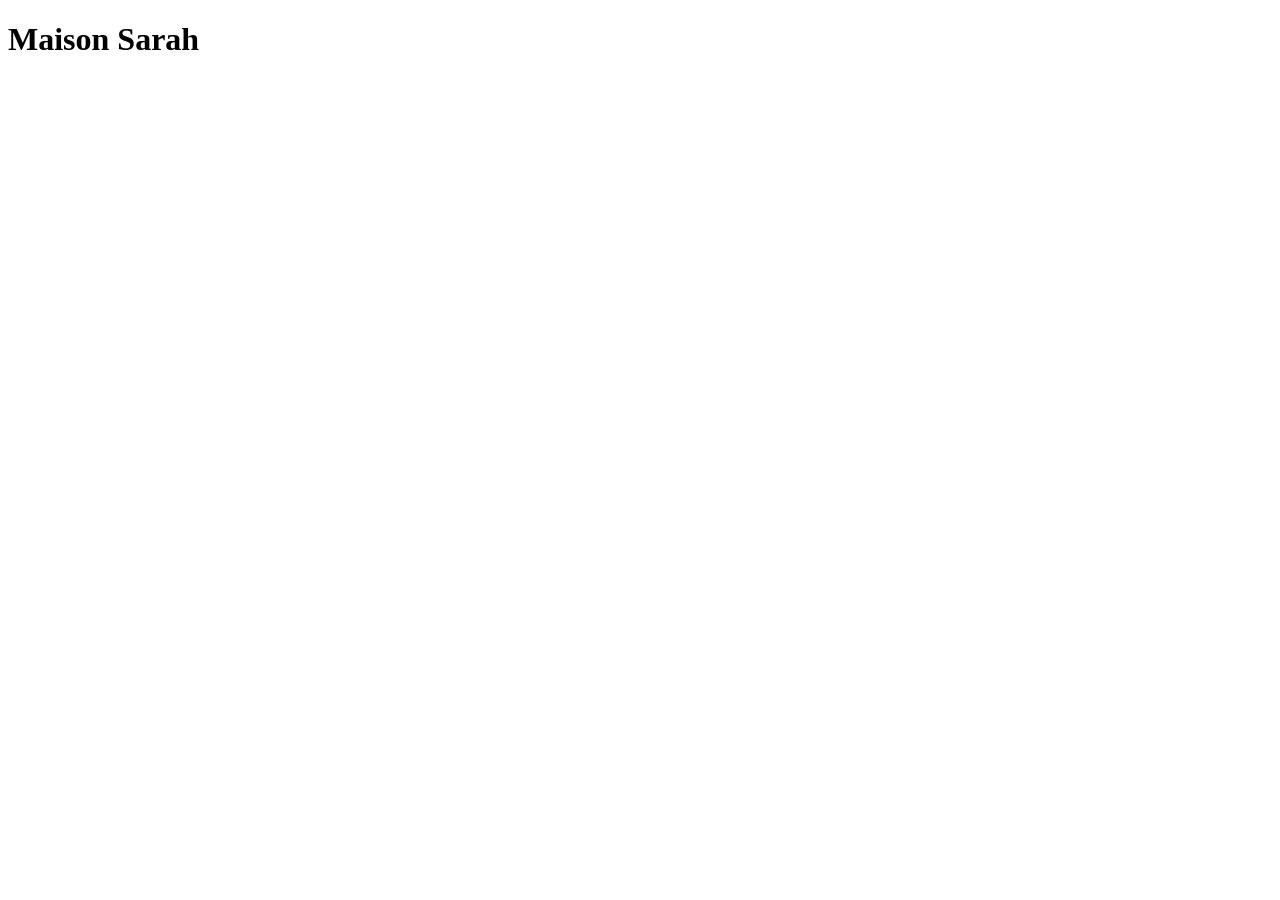
==== index.html @ 296d78a8 "Added initial home page" ====
<!DOCTYPE html>
<html lang="en">
  <head>
    <meta charset="UTF-8">
    <meta name="viewport" content="width=device-width, initial-scale=1.0">
    <title>Maison Sarah</title>
  </head>
  <body>
    <h1>Maison Sarah</h1>
  </body>
</html>
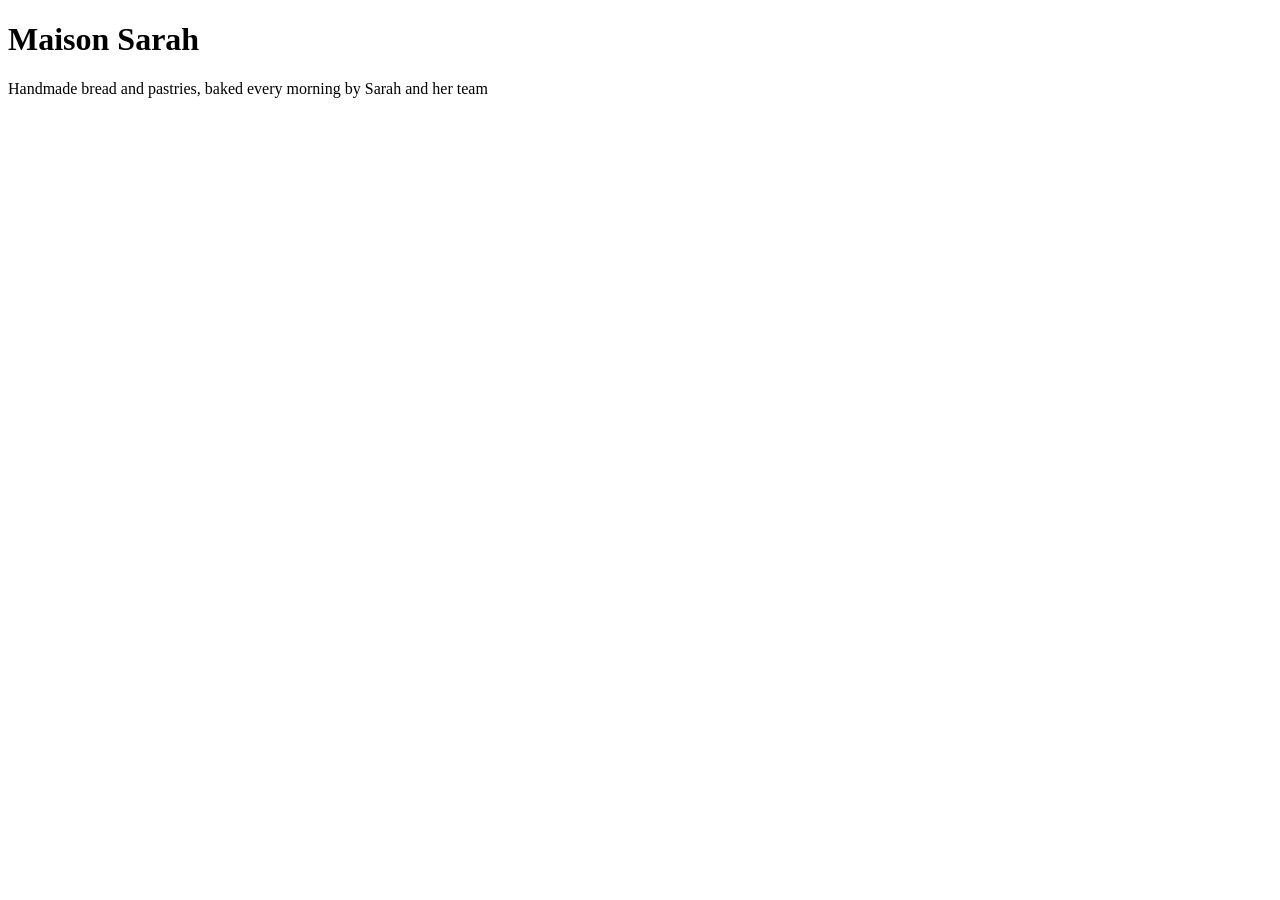
==== commit 26797b62: "Add welcome paragraph to home page" ====
--- a/index.html
+++ b/index.html
@@ -7,5 +7,6 @@
   </head>
   <body>
     <h1>Maison Sarah</h1>
+    <p>Handmade bread and pastries, baked every morning by Sarah and her team</p>
   </body>
 </html>
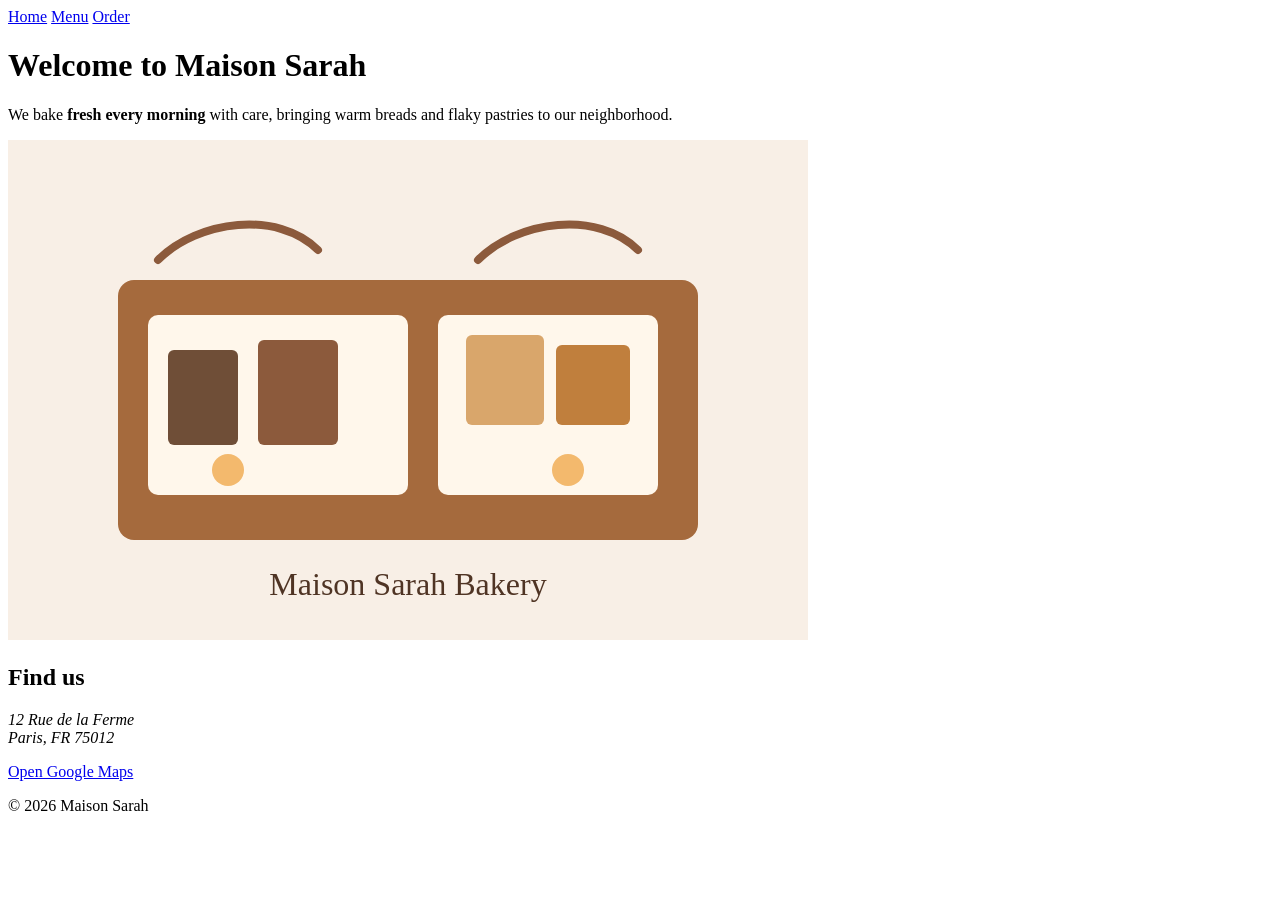
==== commit 840b67ea: "Added three-page structure with shared nav" ====
--- a/index.html
+++ b/index.html
@@ -1,12 +1,50 @@
-<!DOCTYPE html>
+<!doctype html>
 <html lang="en">
   <head>
-    <meta charset="UTF-8">
-    <meta name="viewport" content="width=device-width, initial-scale=1.0">
-    <title>Maison Sarah</title>
+    <meta charset="UTF-8" />
+    <meta name="viewport" content="width=device-width, initial-scale=1.0" />
+    <title>Maison Sarah | Home</title>
   </head>
   <body>
-    <h1>Maison Sarah</h1>
-    <p>Handmade bread and pastries, baked every morning by Sarah and her team</p>
+    <header>
+      <nav aria-label="Primary navigation">
+        <a href="index.html">Home</a>
+        <a href="menu.html">Menu</a>
+        <a href="order.html">Order</a>
+      </nav>
+    </header>
+
+    <main>
+      <h1>Welcome to Maison Sarah</h1>
+      <p>
+        We bake <strong>fresh every morning</strong> with care, bringing warm
+        breads and flaky pastries to our neighborhood.
+      </p>
+
+      <img
+        src="images/maison-sarah-bakery.svg"
+        alt="A warm bakery counter filled with fresh bread and pastries at Maison Sarah."
+      />
+
+      <section>
+        <h2>Find us</h2>
+        <address>
+          12 Rue de la Ferme<br />
+          Paris, FR 75012
+        </address>
+        <p>
+          <a
+            href="https://www.google.com/maps"
+            target="_blank"
+            rel="noopener noreferrer"
+            >Open Google Maps</a
+          >
+        </p>
+      </section>
+    </main>
+
+    <footer>
+      <p>© 2026 Maison Sarah</p>
+    </footer>
   </body>
-</html>+</html>
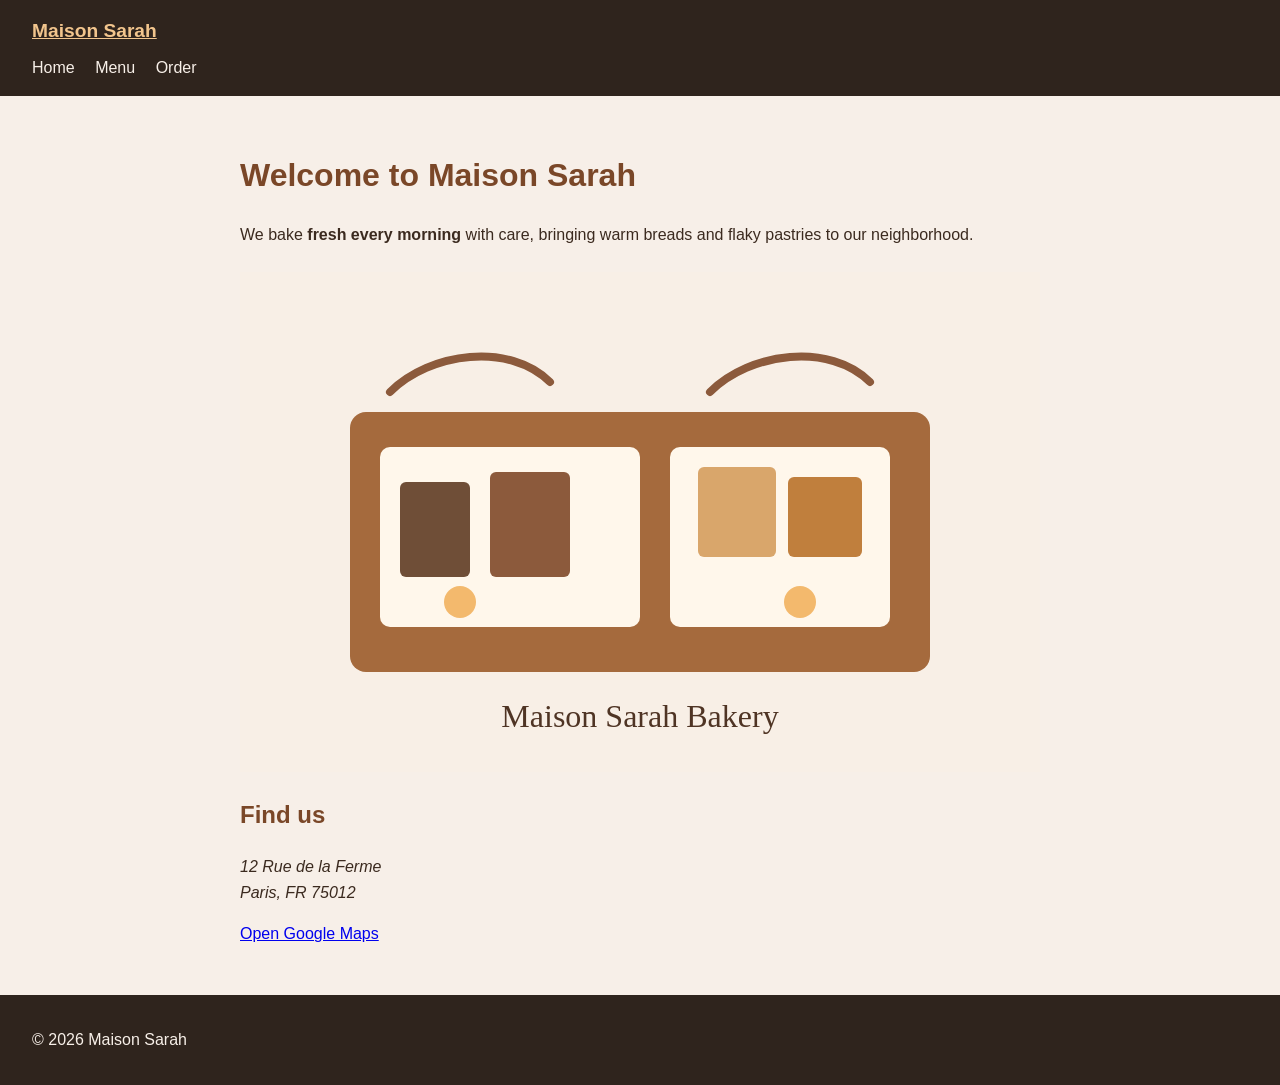
==== commit b5a2e815: "Add base styling and shared page structure" ====
--- a/index.html
+++ b/index.html
@@ -4,9 +4,11 @@
     <meta charset="UTF-8" />
     <meta name="viewport" content="width=device-width, initial-scale=1.0" />
     <title>Maison Sarah | Home</title>
+    <link rel="stylesheet" href="styles.css" />
   </head>
   <body>
     <header>
+      <a class="brand" href="index.html">Maison Sarah</a>
       <nav aria-label="Primary navigation">
         <a href="index.html">Home</a>
         <a href="menu.html">Menu</a>
--- a/styles.css
+++ b/styles.css
@@ -0,0 +1,56 @@
+body {
+  margin: 0;
+  font-family: Arial, sans-serif;
+  background-color: #f7efe8;
+  color: #3b2a1f;
+  line-height: 1.6;
+}
+
+header,
+footer {
+  background-color: #2f241d;
+  color: #f7efe8;
+  padding: 1rem 2rem;
+}
+
+h1,
+h2 {
+  color: #7a4728;
+}
+
+nav a {
+  color: #f7efe8;
+  text-decoration: none;
+  margin-right: 1rem;
+}
+
+.brand {
+  display: inline-block;
+  font-size: 1.2rem;
+  font-weight: bold;
+  color: #f2c58d;
+  margin-bottom: 0.5rem;
+}
+
+main {
+  padding: 2rem;
+  max-width: 800px;
+  margin: 0 auto;
+}
+
+img {
+  display: block;
+  max-width: 100%;
+  height: auto;
+  margin: 1.5rem 0;
+}
+
+.tagline {
+  font-style: italic;
+  color: #6a4a2f;
+}
+
+.price {
+  color: #a55d1f;
+  font-weight: bold;
+}
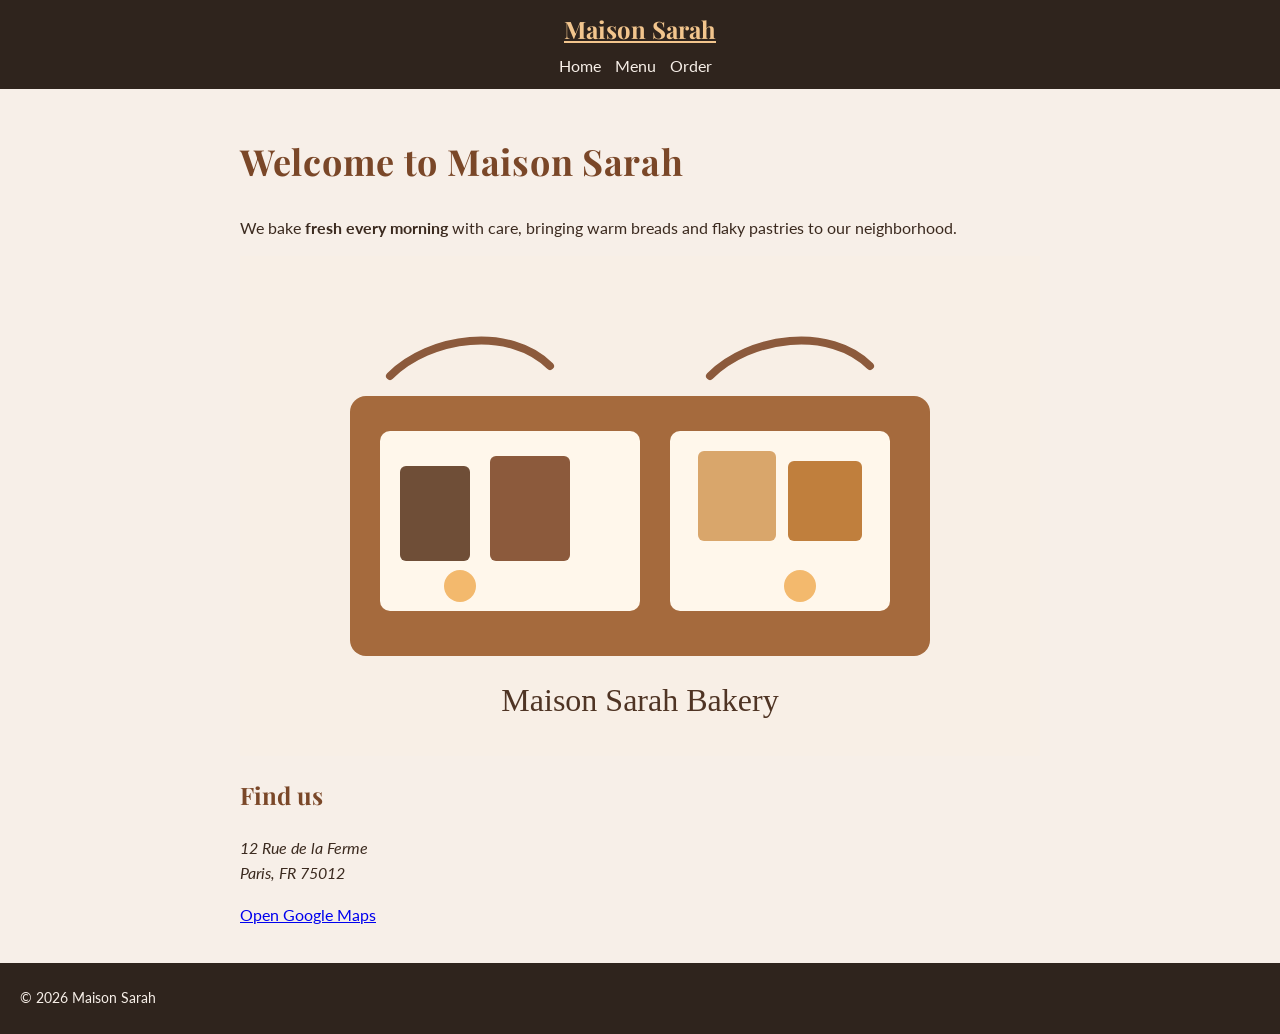
==== commit 15fedf36: "Added type system with Playfair Display and Lato on a rem scale" ====
--- a/index.html
+++ b/index.html
@@ -4,6 +4,12 @@
     <meta charset="UTF-8" />
     <meta name="viewport" content="width=device-width, initial-scale=1.0" />
     <title>Maison Sarah | Home</title>
+    <link rel="preconnect" href="https://fonts.googleapis.com" />
+    <link rel="preconnect" href="https://fonts.gstatic.com" crossorigin />
+    <link
+      href="https://fonts.googleapis.com/css2?family=Lato:wght@400;700&family=Playfair+Display:wght@600;700&display=swap"
+      rel="stylesheet"
+    />
     <link rel="stylesheet" href="styles.css" />
   </head>
   <body>
--- a/styles.css
+++ b/styles.css
@@ -1,9 +1,14 @@
+html {
+  font-size: 62.5%;
+}
+
 body {
   margin: 0;
-  font-family: Arial, sans-serif;
+  font-family: "Lato", Arial, sans-serif;
+  font-size: 1.6rem;
+  line-height: 1.6;
   background-color: #f7efe8;
   color: #3b2a1f;
-  line-height: 1.6;
 }
 
 header,
@@ -11,11 +16,22 @@
   background-color: #2f241d;
   color: #f7efe8;
   padding: 1rem 2rem;
+  text-align: center;
 }
 
 h1,
 h2 {
+  font-family: "Playfair Display", Georgia, serif;
   color: #7a4728;
+}
+
+h1 {
+  font-size: 3.6rem;
+  letter-spacing: 0.02em;
+}
+
+h2 {
+  font-size: 2.4rem;
 }
 
 nav a {
@@ -26,8 +42,9 @@
 
 .brand {
   display: inline-block;
-  font-size: 1.2rem;
-  font-weight: bold;
+  font-family: "Playfair Display", Georgia, serif;
+  font-size: 2.4rem;
+  font-weight: 700;
   color: #f2c58d;
   margin-bottom: 0.5rem;
 }
@@ -36,6 +53,10 @@
   padding: 2rem;
   max-width: 800px;
   margin: 0 auto;
+}
+
+p {
+  text-align: left;
 }
 
 img {
@@ -50,6 +71,10 @@
   color: #6a4a2f;
 }
 
+footer {
+  font-size: 1.4rem;
+}
+
 .price {
   color: #a55d1f;
   font-weight: bold;
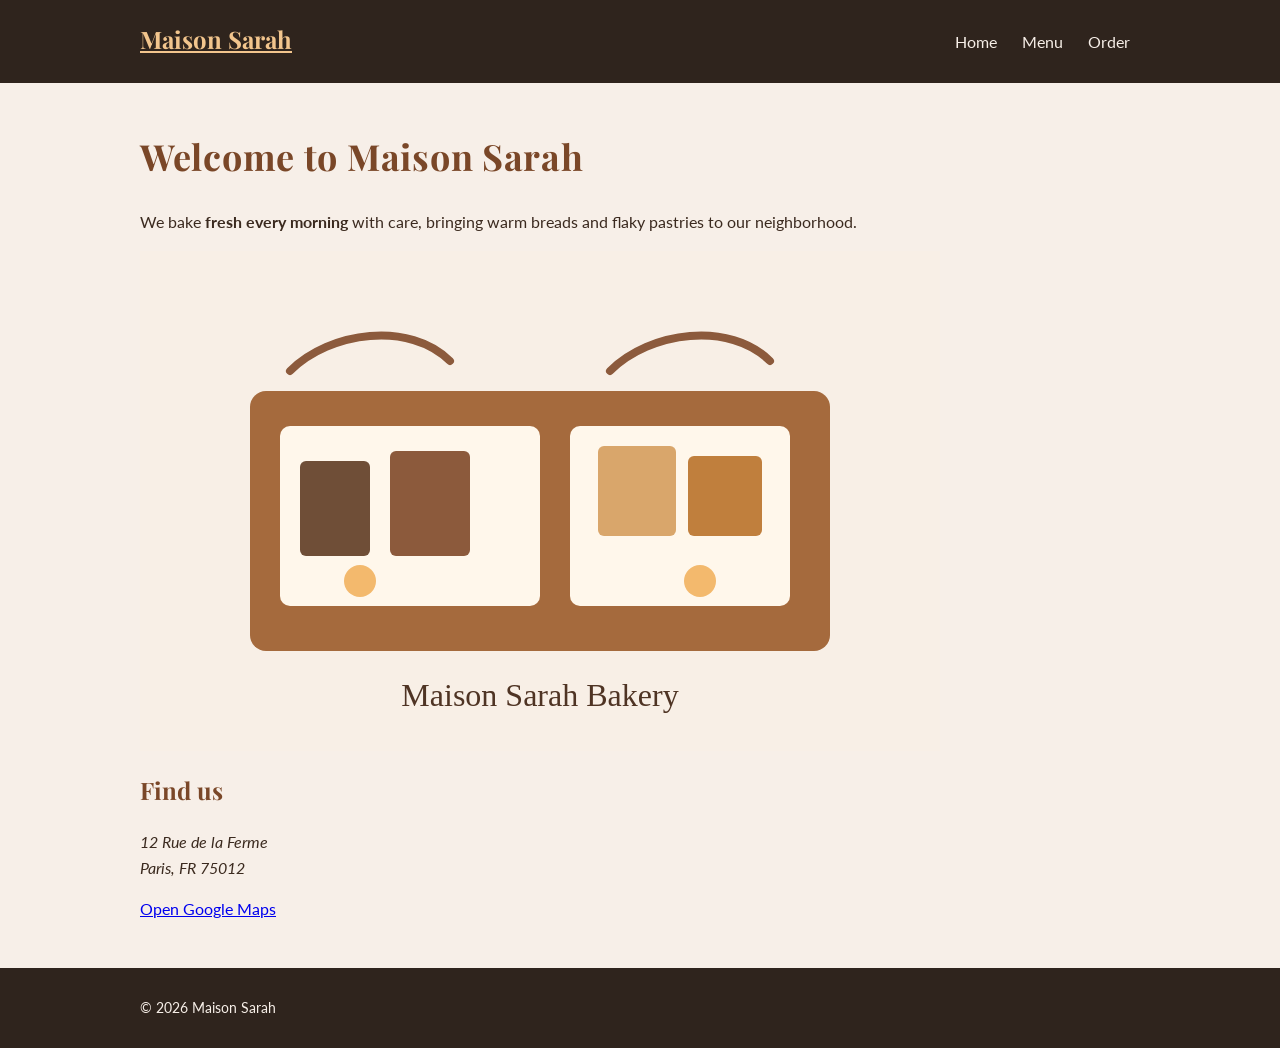
==== commit f8ceccff: "Added container, flexbox nav, and weekend specials card row" ====
--- a/index.html
+++ b/index.html
@@ -14,45 +14,51 @@
   </head>
   <body>
     <header>
-      <a class="brand" href="index.html">Maison Sarah</a>
-      <nav aria-label="Primary navigation">
-        <a href="index.html">Home</a>
-        <a href="menu.html">Menu</a>
-        <a href="order.html">Order</a>
-      </nav>
+      <div class="container header-bar">
+        <a class="brand" href="index.html">Maison Sarah</a>
+        <nav aria-label="Primary navigation">
+          <a href="index.html">Home</a>
+          <a href="menu.html">Menu</a>
+          <a href="order.html">Order</a>
+        </nav>
+      </div>
     </header>
 
     <main>
-      <h1>Welcome to Maison Sarah</h1>
-      <p>
-        We bake <strong>fresh every morning</strong> with care, bringing warm
-        breads and flaky pastries to our neighborhood.
-      </p>
+      <div class="container">
+        <h1>Welcome to Maison Sarah</h1>
+        <p>
+          We bake <strong>fresh every morning</strong> with care, bringing warm
+          breads and flaky pastries to our neighborhood.
+        </p>
 
-      <img
-        src="images/maison-sarah-bakery.svg"
-        alt="A warm bakery counter filled with fresh bread and pastries at Maison Sarah."
-      />
+        <img
+          src="images/maison-sarah-bakery.svg"
+          alt="A warm bakery counter filled with fresh bread and pastries at Maison Sarah."
+        />
 
-      <section>
-        <h2>Find us</h2>
-        <address>
-          12 Rue de la Ferme<br />
-          Paris, FR 75012
-        </address>
-        <p>
-          <a
-            href="https://www.google.com/maps"
-            target="_blank"
-            rel="noopener noreferrer"
-            >Open Google Maps</a
-          >
-        </p>
-      </section>
+        <section>
+          <h2>Find us</h2>
+          <address>
+            12 Rue de la Ferme<br />
+            Paris, FR 75012
+          </address>
+          <p>
+            <a
+              href="https://www.google.com/maps"
+              target="_blank"
+              rel="noopener noreferrer"
+              >Open Google Maps</a
+            >
+          </p>
+        </section>
+      </div>
     </main>
 
     <footer>
-      <p>© 2026 Maison Sarah</p>
+      <div class="container">
+        <p>© 2026 Maison Sarah</p>
+      </div>
     </footer>
   </body>
 </html>
--- a/styles.css
+++ b/styles.css
@@ -1,3 +1,7 @@
+* {
+  box-sizing: border-box;
+}
+
 html {
   font-size: 62.5%;
 }
@@ -11,12 +15,29 @@
   color: #3b2a1f;
 }
 
+.container {
+  width: min(100%, 1000px);
+  margin: 0 auto;
+}
+
 header,
 footer {
   background-color: #2f241d;
   color: #f7efe8;
   padding: 1rem 2rem;
   text-align: center;
+}
+
+.header-bar {
+  display: flex;
+  justify-content: space-between;
+  align-items: center;
+  padding: 1rem 0;
+}
+
+nav {
+  display: flex;
+  gap: 1.5rem;
 }
 
 h1,
@@ -50,9 +71,11 @@
 }
 
 main {
-  padding: 2rem;
-  max-width: 800px;
-  margin: 0 auto;
+  padding: 2rem 2rem 3rem;
+}
+
+footer {
+  padding: 1.5rem 2rem;
 }
 
 p {
@@ -75,6 +98,30 @@
   font-size: 1.4rem;
 }
 
+.card-row {
+  display: flex;
+  flex-wrap: wrap;
+  gap: 2rem;
+  margin-top: 1.5rem;
+}
+
+.card {
+  flex: 1 1 220px;
+  background-color: #fffdf8;
+  border: 1px solid #e1c8a6;
+  border-radius: 8px;
+  padding: 1rem;
+  box-shadow: 0 2px 8px rgba(0, 0, 0, 0.06);
+}
+
+.card img {
+  width: 100%;
+  height: 180px;
+  object-fit: cover;
+  margin: 0 0 1rem;
+  border-radius: 6px;
+}
+
 .price {
   color: #a55d1f;
   font-weight: bold;
